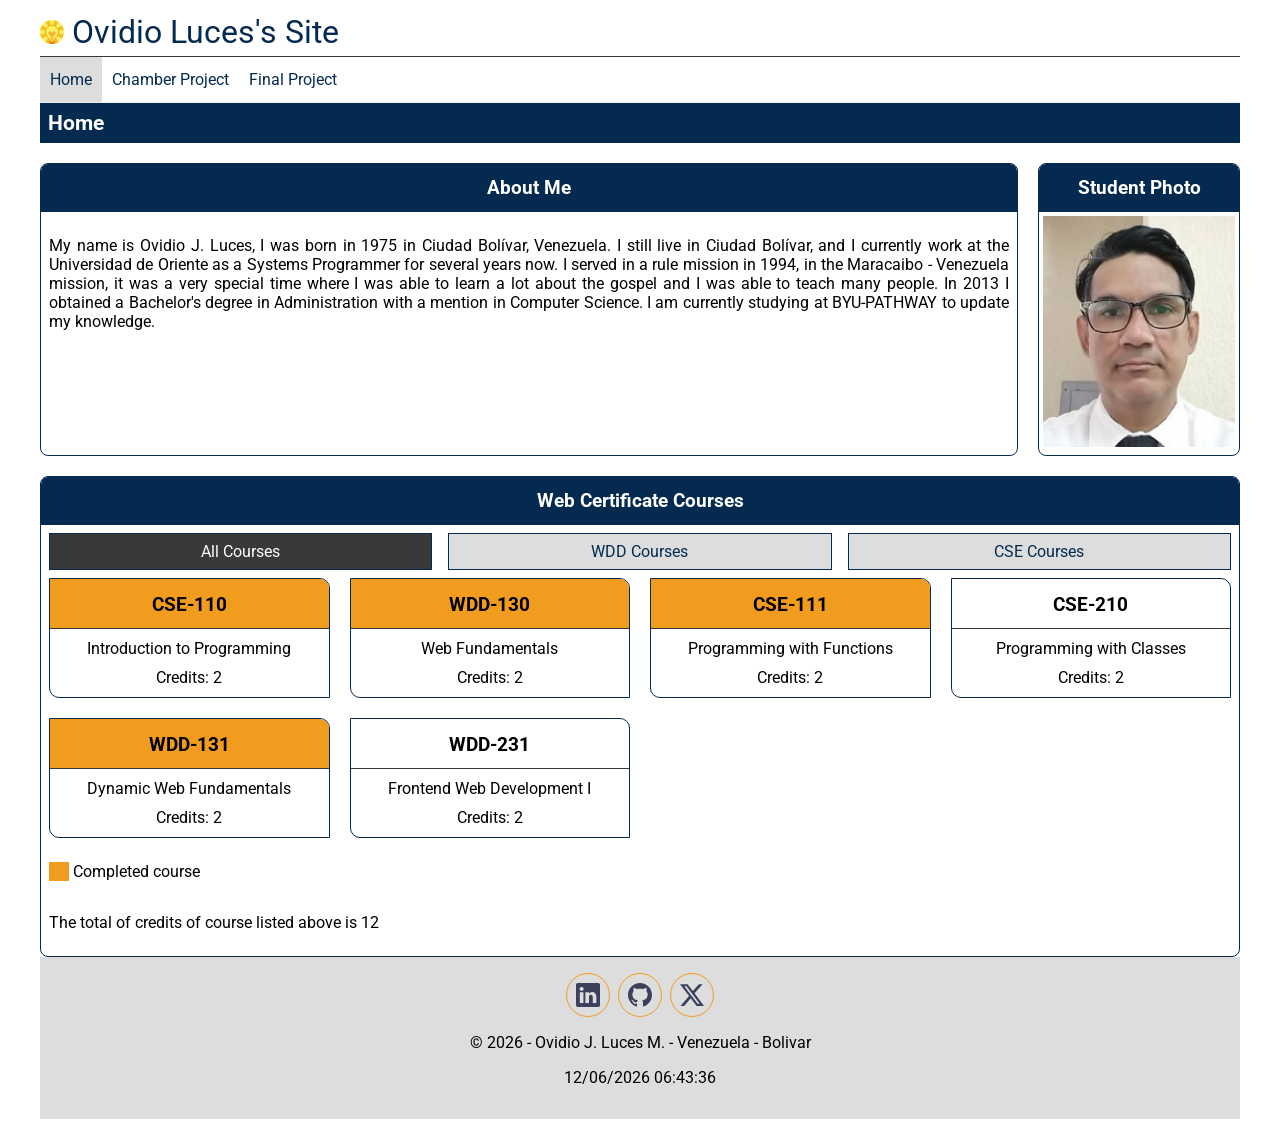
==== index.html @ aeddbd67 "2.4" ====
<!DOCTYPE html>
<html lang="en">

<head>
  <meta charset="UTF-8">
  <meta name="viewport" content="width=device-width, initial-scale=1.0">
  <title>WDD 231: Web Frontend Development I</title>
  <meta name="description" content="Ovidio J. Luces M., WDD 231: Web Frontend Development I, Index Page">
  <meta name="author" content="Ovidio J. Luces M.">
  <link rel="stylesheet" href="styles/normalize.css">
  <link rel="stylesheet" href="styles/small.css">
  <link rel="stylesheet" href="styles/larger.css">
  <link rel="preconnect" href="https://fonts.googleapis.com">
  <link rel="preconnect" href="https://fonts.gstatic.com" crossorigin="">
  <link href="https://fonts.googleapis.com/css2?family=Roboto:wght@400;700&display=swap" rel="stylesheet">
  <script src="scripts/navigation.js" defer></script>
  <script src="scripts/getdates.js" defer></script>
  <script src="scripts/courses.js" defer></script>
</head>

<body>
  <header>
    <img src="images/bulb-logo.svg" alt="Site Logo" width="48" height="48">
    <span>Ovidio Luces's Site</span>
    <button id="ham-btn" class="hamburger"></button>
  </header>
  <nav id="nav-bar" class="navigation">
    <ul>
      <li class="current"><a href="index.html">Home</a></li>
      <li><a href="#">Chamber Project</a></li>
      <li><a href="#">Final Project</a></li>
    </ul>
  </nav>
  <main class="grids">
    <h1>Home</h1>
    <section class="card">
      <h2>About Me</h2>
      <div>
        <p>My name is Ovidio J. Luces, I was born in 1975 in Ciudad Bolívar, Venezuela. I still live in Ciudad
          Bolívar, and I currently work at the Universidad de Oriente as a Systems Programmer for several years now.
          I served in a rule mission in 1994, in the Maracaibo - Venezuela mission, it was a very special time where I
          was able to learn a lot about the gospel and I was able to teach many people. In 2013 I obtained a
          Bachelor's degree in Administration with a
          mention in Computer Science. I am currently studying at BYU-PATHWAY to update my knowledge.</p>

      </div>

    </section>

    <section class="card">
      <h2>Student Photo</h2>
      <div><img src="images/profile.jpg" alt="Ovidio J. Luces" width="200" height="239"></div>
    </section>

    <section class="card all-columns">
      <h2>Web Certificate Courses</h2>
      <nav>
        <div class="courses">
          <a href="#" id="all" class="currentCourse">All Courses</a>
          <a href="#" id="wdd">WDD Courses</a>
          <a href="#" id="cse">CSE Courses</a>
        </div>
      </nav>

      <div class="courses-list">
        <p>CSE131</p>
        <p>WDD131</p>
        <p>WDD130</p>
        <p>WDD231</p>
      </div>
      <p> <span class="completed"> &nbsp;&nbsp;&nbsp;&nbsp;&nbsp;</span> Completed course</p>
      <p class="credits">The total of credits of course listed above is XX</p>
    </section>
  </main>
  <footer>
    <div class="social">
      <a href="www.linkedin.com/in/ovidio-luces-a3b95a207" target="_blank"><img src="images/linkedin.svg" alt="Linkedin"
          width="16" height="16"></a>
      <a href="https://ovluces.github.io/" target="_blank"><img src="images/github.svg" alt="Github" width="16"
          height="16"></a>
      <a href="https://x.com/?lang=es" target="_blank"><img src="images/twitter-x.svg" alt="Twitter - X" width="16"
          height="16"></a>
    </div>
    <p>&copy; <span id="currentyear"> </span> -
      <span>Ovidio J. Luces M. - Venezuela - Bolivar</span>
    </p>
    <p id="lastModified" class="alternative-color">
    </p>
  </footer>


</body>

</html>
---- styles/small.css ----
:root {
  --color1: #052a50;
  --color2: #ffffff;
  --color3: #393939;
  --color4: #F29C1F;
  --color5: #dddddd;
}

/*----------------Site Wide--------*/
* {
  font-family: Roboto, sans-serif;
  box-sizing: border-box;
}

a,
a:visited {
  color: inherit;
}

/*---------------------------Header*/
header {
  display: grid;
  grid-template-columns: 24px auto 44px;
  padding: 5px 0 5px 0px;
  align-items: center;
  border-bottom: solid 1px var(--color3);
  column-gap: 8px;
  max-width: 1200px;
  margin: 0 auto;
}

header img {
  display: block;
  width: 100%;
  height: auto;
  /* padding-bottom: 4px; */
}

header span {
  font-size: 1.6rem;
  color: var(--color1);
}

/*-----------------------Hamburguer --------------*/
.hamburger {
  background: none;
  border: none;
  font-size: 2rem;
  color: var(--color1);
  cursor: pointer;
  font-family: Verdana, Geneva, Tahoma, sans-serif;
}

.hamburger::before {
  content: "\2630";
}

.hamburger.show::before {
  content: "\00D7";
}

/*---Navigation------*/
.navigation {
  display: none;
}

.navigation.show {
  display: block;
}

.navigation ul {
  list-style-type: none;
  margin: 0;
  padding: 0;
}

.navigation a {
  display: block;
  padding: .8rem 10px;
  color: var(--color1);
  text-decoration: none;
  border-bottom: solid 1px var(--color5);
}

.navigation li.current {
  background-color: var(--color5);
}

.navigation a:hover {
  background-color: var(--color4);
}

/*----main-----*/
.grids {
  grid-template-columns: 1fr;
  /* margin: 0 10px; */
  max-width: 1200px;
  margin: 0 auto;
}

.grids h1 {
  grid-column: 1 / 3;
  font-size: 2rem;
  color: var(--color2);
  background-color: var(--color1);
  padding: 8px;
  margin: 0;
  text-align: left;
  font-size: 1.3rem;
  height: auto;
}

.all-columns {
  grid-column: 1 / 3;
}

.card {
  border: var(--color1) 1px solid;
  border-radius: 8px;
  background-color: var(--color2);
  overflow: hidden;
}

.card p {
  padding: 8px;
  text-align: justify;
}

.card img {
  padding: 4px;
}

.credits {
  text-align: center;
}

.card h2 {
  margin: 0;
  padding: 10px;
  background-color: var(--color1);
  color: var(--color2);
  height: 3rem;
  font-size: 1.2rem;
  align-content: center;
  text-align: center;
}

.courses {
  display: flex;
  justify-content: space-between;
}

.courses a {
  border: solid 1px var(--color1);
  background-color: var(--color5);
  text-align: center;
  display: block;
  padding: 8px;
  margin: 8px;
  text-decoration: none;
  color: var(--color1);
  width: 100%;
}

.courses a.currentCourse {
  background-color: var(--color3);
  color: var(--color2);
}

.courses a:not(.currentCourse):hover {
  background-color: var(--color4);
}

.courses-list {
  display: block;
  text-align: center;

  padding: 0 8px;
}

.courses-list section {
  overflow: hidden;
  border: 1px solid var(--color1);
  border-radius: 0 10px 0 10px;
}

.courses-list h3 {
  border-bottom: 1px solid var(--color3);
  height: 50px;
  align-items: baseline;
  margin: 0;
  padding: 15px 0 0 0;
}

.courses-list p {
  text-align: center;
  margin: 10px 0 10px 0;
  padding: 0;
  display: block;
  width: 100%;
}

.completed {
  background-color: var(--color4);
}



/*----Footer----*/
footer {
  background-color: var(--color5);
  padding: 1rem 10px;
  text-align: center;
}

.social {
  display: flex;
  justify-content: center;
  column-gap: 8px;
}

.social a {
  display: flex;
  justify-content: center;
  text-decoration: none;
  align-items: center;
  width: 44px;
  height: 44px;
  border: solid 1px var(--color4);
  border-radius: 22px;
}

.social img {
  width: 24px;
  height: 24px;
}

.social a:hover {
  background-color: var(--color4);
}
---- styles/larger.css ----
@media only screen and (min-width: 20rem) {

  header,
  main,
  nav,
  footer {
    max-width: 1200px;
    margin: 0 auto;
  }

  header {
    grid-template-columns: 24px auto;
  }

  header span {
    font-size: 2rem;
  }

  .hamburger {
    display: none;
  }

  .navigation {
    display: block;
    border-bottom: solid 1px #eee;
  }

  .navigation ul {
    display: flex;
  }

  .navigation a {
    border: none;
  }

  .grids {
    display: grid;
    grid-template-columns: 1fr;
    grid-gap: 20px;
  }


  .courses-list {
    display: flex;
    flex-wrap: wrap;
    justify-content: flex-start;
    gap: 20px;
    text-align: center;
  }

  .courses-list section {
    width: calc((100% - 60px) / 4);
  }
}
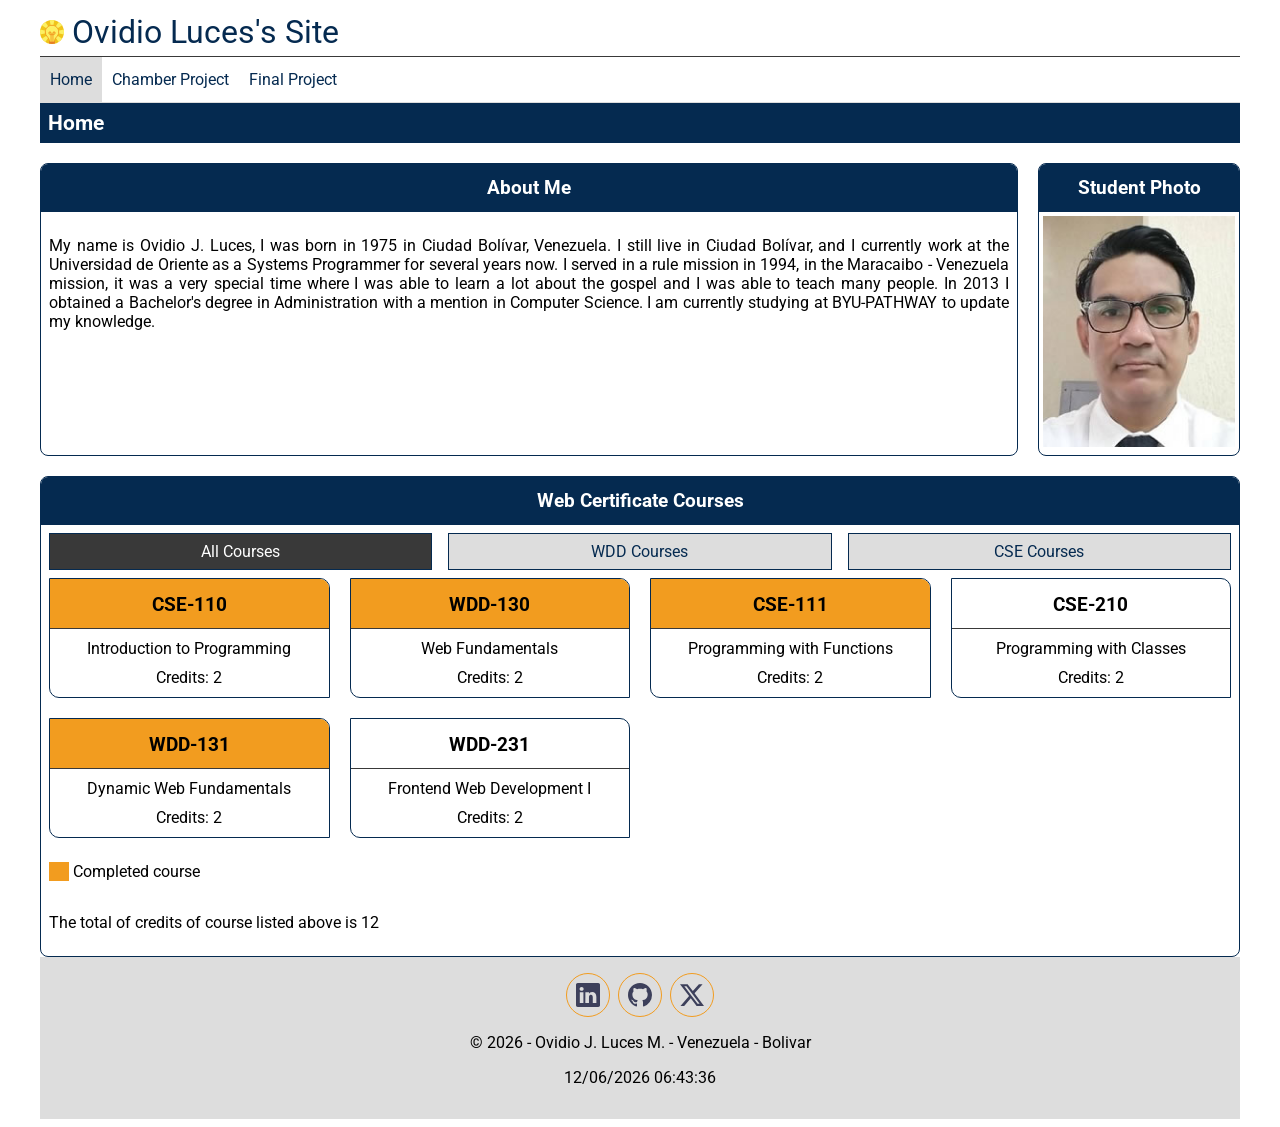
==== commit 3aa9a50e: "3.2" ====
--- a/index.html
+++ b/index.html
@@ -7,7 +7,7 @@
   <title>WDD 231: Web Frontend Development I</title>
   <meta name="description" content="Ovidio J. Luces M., WDD 231: Web Frontend Development I, Index Page">
   <meta name="author" content="Ovidio J. Luces M.">
-  <link rel="stylesheet" href="styles/normalize.css">
+  <!-- <link rel="stylesheet" href="styles/normalize.css"> -->
   <link rel="stylesheet" href="styles/small.css">
   <link rel="stylesheet" href="styles/larger.css">
   <link rel="preconnect" href="https://fonts.googleapis.com">
@@ -74,9 +74,9 @@
   </main>
   <footer>
     <div class="social">
-      <a href="www.linkedin.com/in/ovidio-luces-a3b95a207" target="_blank"><img src="images/linkedin.svg" alt="Linkedin"
-          width="16" height="16"></a>
-      <a href="https://ovluces.github.io/" target="_blank"><img src="images/github.svg" alt="Github" width="16"
+      <a href="https://www.linkedin.com/in/ovidio-luces-a3b95a207/" target="_blank"><img src="images/linkedin.svg"
+          alt="Linkedin" width="16" height="16"></a>
+      <a href="https://github.com/ovluces/" target="_blank"><img src="images/github.svg" alt="Github" width="16"
           height="16"></a>
       <a href="https://x.com/?lang=es" target="_blank"><img src="images/twitter-x.svg" alt="Twitter - X" width="16"
           height="16"></a>
--- a/styles/small.css
+++ b/styles/small.css
@@ -1,9 +1,9 @@
 :root {
-  --color1: #052a50;
-  --color2: #ffffff;
-  --color3: #393939;
-  --color4: #F29C1F;
-  --color5: #dddddd;
+  --color1: rgb(5, 42, 80);
+  --color2: rgb(255, 255, 255);
+  --color3: rgb(57, 57, 57);
+  --color4: rgb(242, 156, 31);
+  --color5: rgb(221, 221, 221);
 }
 
 /*----------------Site Wide--------*/
@@ -33,7 +33,6 @@
   display: block;
   width: 100%;
   height: auto;
-  /* padding-bottom: 4px; */
 }
 
 header span {
@@ -93,14 +92,12 @@
 /*----main-----*/
 .grids {
   grid-template-columns: 1fr;
-  /* margin: 0 10px; */
   max-width: 1200px;
   margin: 0 auto;
 }
 
 .grids h1 {
   grid-column: 1 / 3;
-  font-size: 2rem;
   color: var(--color2);
   background-color: var(--color1);
   padding: 8px;
@@ -119,6 +116,7 @@
   border-radius: 8px;
   background-color: var(--color2);
   overflow: hidden;
+  margin-top: 12px;
 }
 
 .card p {
@@ -174,7 +172,6 @@
 .courses-list {
   display: block;
   text-align: center;
-
   padding: 0 8px;
 }
 
@@ -182,6 +179,7 @@
   overflow: hidden;
   border: 1px solid var(--color1);
   border-radius: 0 10px 0 10px;
+  margin-top: 12px;
 }
 
 .courses-list h3 {
--- a/styles/larger.css
+++ b/styles/larger.css
@@ -22,7 +22,7 @@
 
   .navigation {
     display: block;
-    border-bottom: solid 1px #eee;
+    border-bottom: solid 1px var(--color5);
   }
 
   .navigation ul {
@@ -31,6 +31,10 @@
 
   .navigation a {
     border: none;
+  }
+
+  .card {
+    margin-top: 0;
   }
 
   .grids {
@@ -49,6 +53,10 @@
   }
 
   .courses-list section {
+    margin-top: 0;
+  }
+
+  .courses-list section {
     width: calc((100% - 60px) / 4);
   }
 }
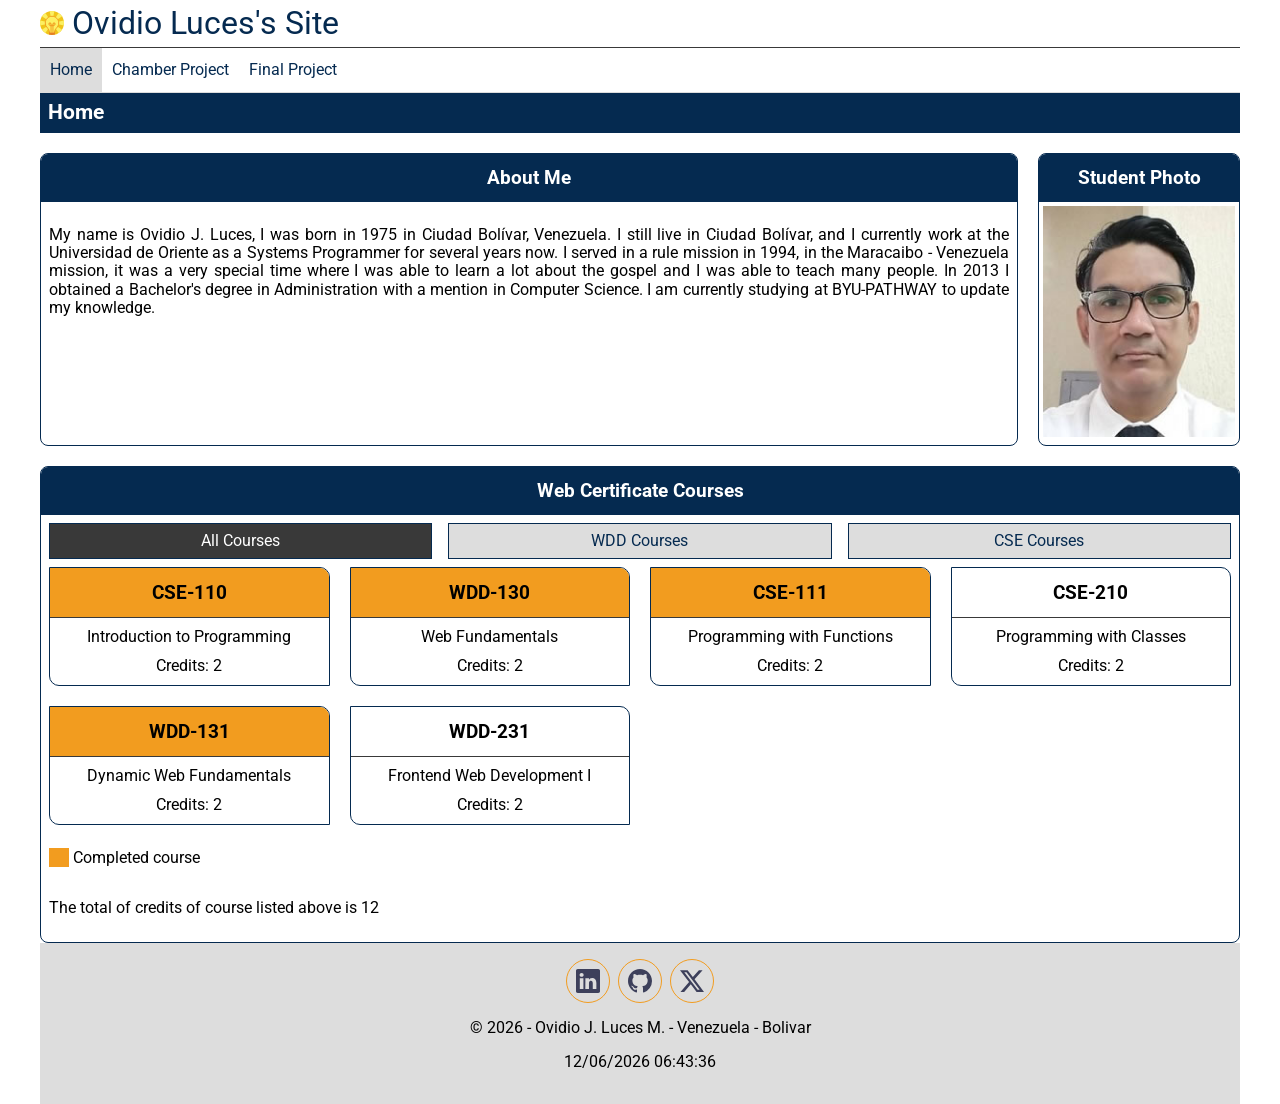
==== commit 963cb982: "3.3" ====
--- a/index.html
+++ b/index.html
@@ -7,7 +7,7 @@
   <title>WDD 231: Web Frontend Development I</title>
   <meta name="description" content="Ovidio J. Luces M., WDD 231: Web Frontend Development I, Index Page">
   <meta name="author" content="Ovidio J. Luces M.">
-  <!-- <link rel="stylesheet" href="styles/normalize.css"> -->
+  <link rel="stylesheet" href="styles/normalize.css">
   <link rel="stylesheet" href="styles/small.css">
   <link rel="stylesheet" href="styles/larger.css">
   <link rel="preconnect" href="https://fonts.googleapis.com">
